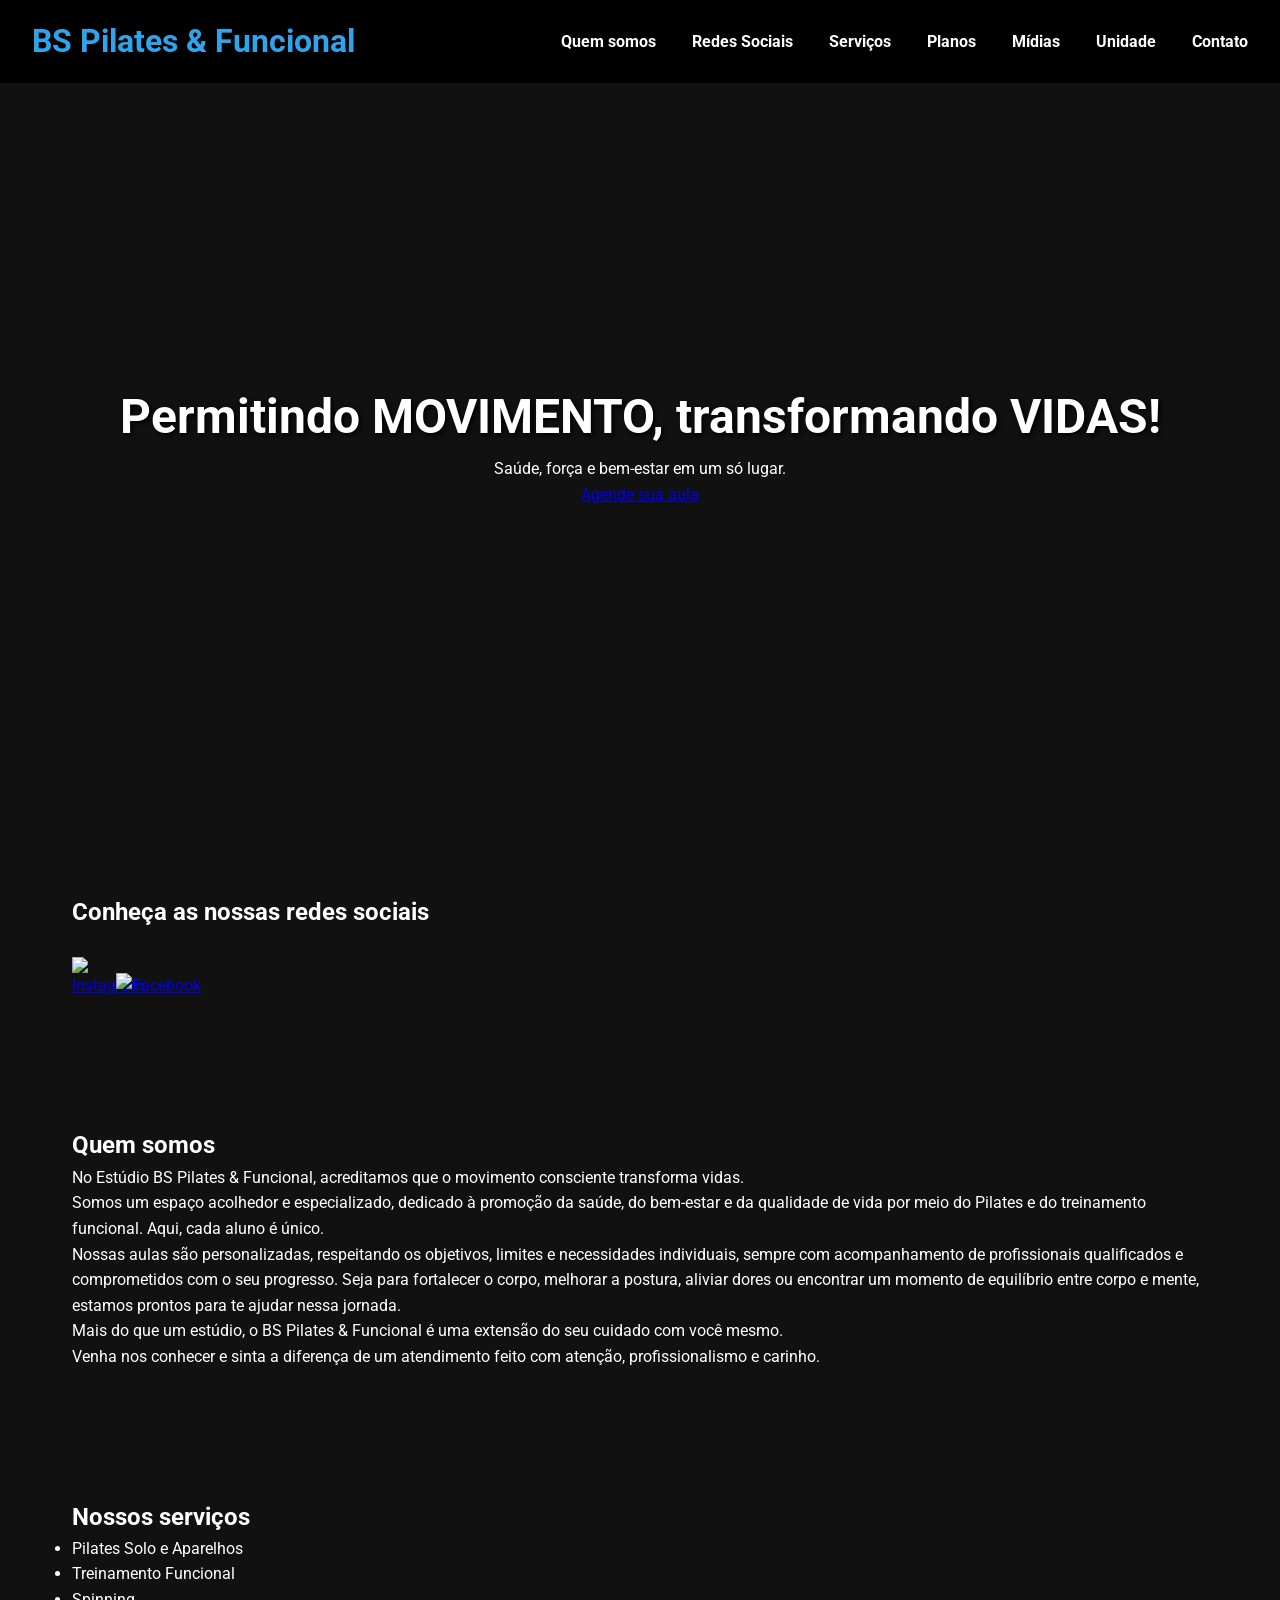
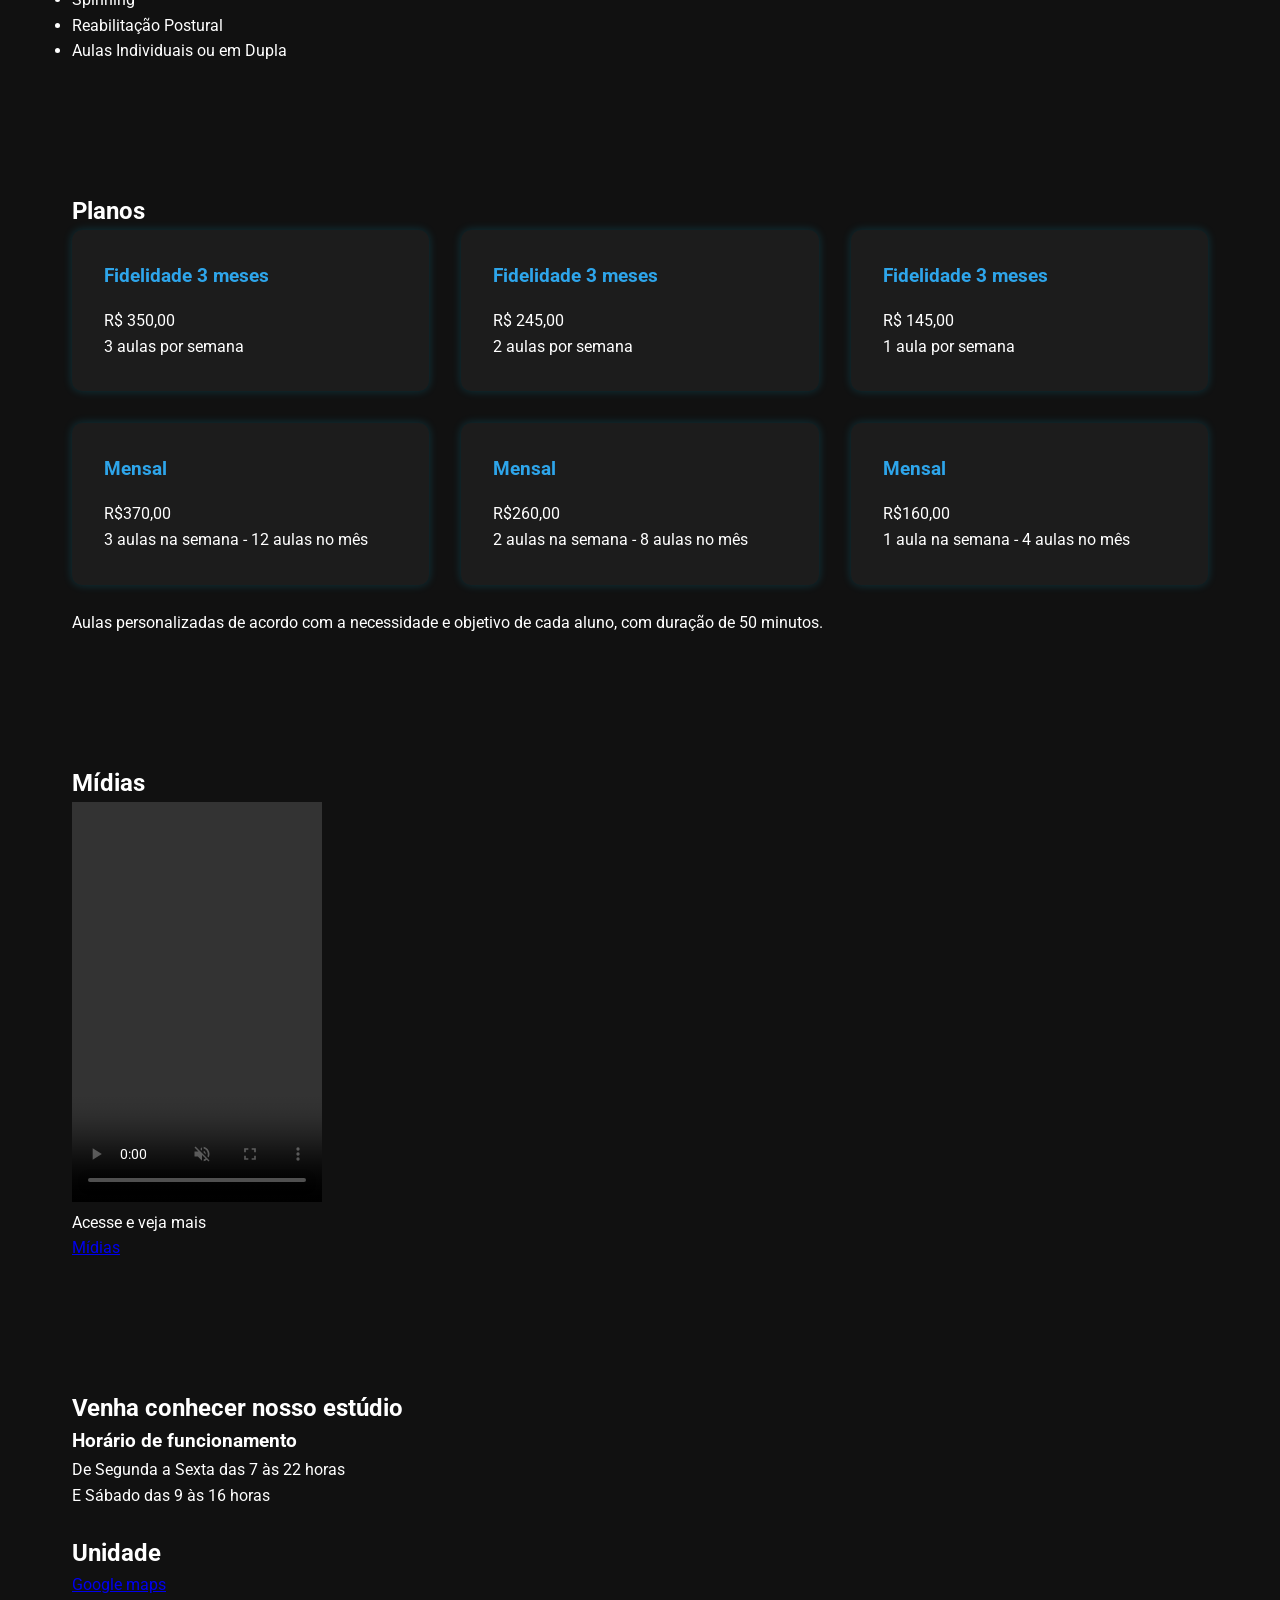
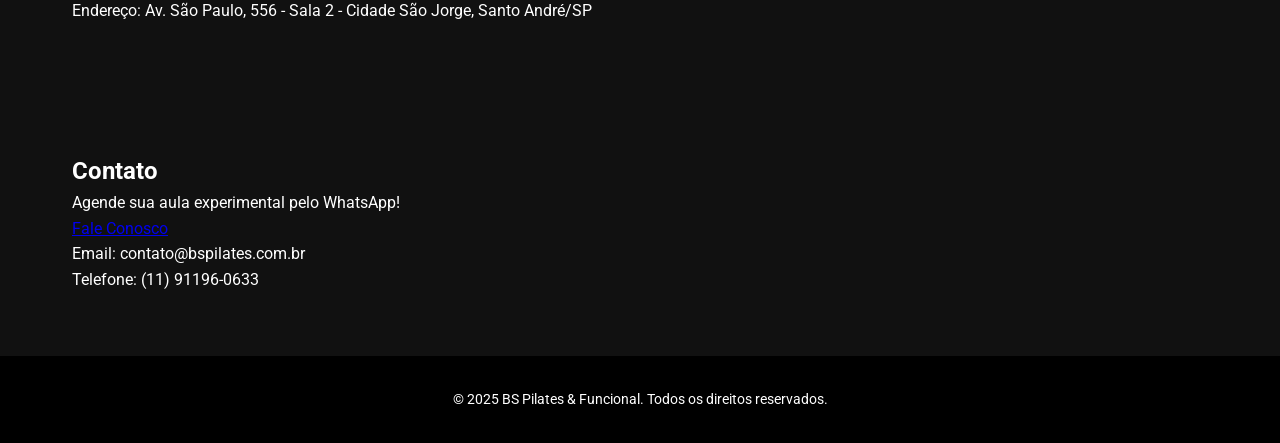
==== index.html @ 3f95727f "Atualiza projeto" ====
<!DOCTYPE html>
<html lang="pt-br">
<head>
  <meta charset="UTF-8">
  <meta name="viewport" content="width=device-width, initial-scale=1.0">
  <title>Estúdio BS Pilates & Funcional</title>
  <link href="https://fonts.googleapis.com/css2?family=Roboto:wght@400;700&display=swap" rel="stylesheet">
  <link rel="stylesheet" href="style.css"/>
  <script defer src="script.js"></script>
  <head>
  <link rel="stylesheet" href="https://cdnjs.cloudflare.com/ajax/libs/font-awesome/6.5.0/css/all.min.css">
</head>


  
  <style>
    * {
      margin: 0;
      padding: 0;
      box-sizing: border-box;
      font-family: 'Roboto', sans-serif;
    }
    body {
      background-color: #111;
      color: #fff;
      line-height: 1.6;
    }
    header {
      background-color: #000;
      padding: 1rem 2rem;
      display: flex;
      justify-content: space-between;
      align-items: center;
    }
    header h1 {
      color: #2ea5ea;
    }
    nav a {
      color: #fff;
      margin-left: 2rem;
      text-decoration: none;
      font-weight: bold;
    }
    .hero {
      background-image: url('bspilates.png');
      background-size: cover;
      background-position: center;
      height: 80vh;
      display: flex;
      align-items: center;
      justify-content: center;
      text-align: center;
    }
    .hero h2 {
      font-size: 3rem;
      color: #fff;
      text-shadow: 2px 2px 5px #000;
    }
    section {
      padding: 4rem 2rem;
      max-width: 1200px;
      margin: auto;
    }
    .grid {
      display: grid;
      grid-template-columns: repeat(auto-fit, minmax(300px, 1fr));
      gap: 2rem;
    }
    .card {
      background-color: #1c1c1c;
      padding: 2rem;
      border-radius: 10px;
      box-shadow: 0 0 10px rgba(2, 202, 247, 0.2);
    }
    
    .card h3 {
      color: #2ea5ea;
      margin-bottom: 1rem;
    }
    footer {
      background-color: #000;
      text-align: center;
      padding: 2rem;
      font-size: 0.9rem;
    }
  </style>
</head>
<body>
  <header>
    <h1>BS Pilates & Funcional</h1>
    <nav>
      <a href="#quemsomos">Quem somos</a>
      <a href="#redessociais">Redes Sociais</a>
      <a href="#serviços">Serviços</a>
      <a href="#planos">Planos</a>
      <a href="#midias">Mídias</a>
      <a href="#unidade">Unidade</a>
      <a href="#contato">Contato</a>
    </nav>
  </header>

  <section class="hero">
  <div class="hero-content">
    <h2>Permitindo MOVIMENTO, transformando VIDAS!</h2>
    <p>Saúde, força e bem-estar em um só lugar.</p>
    <a href="#contato" class="btn">Agende sua aula</a>
    </a>
  </div>
  </section><br>

  <section id="redessociais">
  <div class="container">
    <h2>Conheça as nossas redes sociais</h2><br>
    <a link href="https://www.instagram.com/b.s.pilatesefuncional?utm_source=ig_web_button_share_sheet&igsh=ZDNlZDc0MzIxNw==" target="_blank" style="display: inline-block; width: 40px; height: 40px;">
    <img src="https://upload.wikimedia.org/wikipedia/commons/e/e7/Instagram_logo_2016.svg" alt="Instagram" width="40" height="40">
    </a>
  <a link href="https://www.facebook.com/share/16tbFN3iv1/" target="_blank">
  <img src="https://upload.wikimedia.org/wikipedia/commons/5/51/Facebook_f_logo_%282019%29.svg" alt="Facebook" width="40" height="40">
  </a>
  </div></section>  
  

  <section id="quemsomos">
    <h2>Quem somos</h2>
    <p>No Estúdio BS Pilates & Funcional, acreditamos que o movimento consciente transforma vidas. <br>Somos um espaço acolhedor e especializado, dedicado à promoção da saúde, do bem-estar e da qualidade de vida por meio do Pilates e do treinamento funcional.

Aqui, cada aluno é único.<br> Nossas aulas são personalizadas, respeitando os objetivos, limites e necessidades individuais, sempre com acompanhamento de profissionais qualificados e comprometidos com o seu progresso.

Seja para fortalecer o corpo, melhorar a postura, aliviar dores ou encontrar um momento de equilíbrio entre corpo e mente, estamos prontos para te ajudar nessa jornada.<br>

Mais do que um estúdio, o BS Pilates & Funcional é uma extensão do seu cuidado com você mesmo.<br> Venha nos conhecer e sinta a diferença de um atendimento feito com atenção, profissionalismo e carinho.</p>
  </section>

  <section id="serviços" class="section">
    <div class="container">
    <h2>Nossos serviços</h2>
      <ul>
        <li>Pilates Solo e Aparelhos</li>
        <li>Treinamento Funcional</li>
        <li>Spinning</li>
        <li>Reabilitação Postural</li>
        <li>Aulas Individuais ou em Dupla</li>
      </ul>
    </div>
  </section>

  <section id="planos">
    <h2>Planos</h2>
    <div class="grid">
      <div class="card">
        <h3>Fidelidade 3 meses</h3>
        <p>R$ 350,00</p>
        3 aulas por semana
      </div>
      <div class="card">
        <h3>Fidelidade 3 meses</h3>
        <p>R$ 245,00</p>
        2 aulas por semana 
      </div>
      <div class="card">
        <h3>Fidelidade 3 meses</h3>
        <p>R$ 145,00</p>
        1 aula por semana 
      </div>
      <div class="card">
        <h3>Mensal</h3>
        <p>R$370,00</p>
        3 aulas na semana - 12 aulas no mês
      </div>
      <div class="card">
        <h3>Mensal</h3>
        <p>R$260,00</p>
        2 aulas na semana - 8 aulas no mês 
      </div>
      <div class="card">
        <h3>Mensal</h3>
        <p>R$160,00</p>
        1 aula na semana - 4 aulas no mês 
      </div>
    </div>
    <br><p>Aulas personalizadas de acordo com a necessidade e objetivo de cada aluno, com duração de 50 minutos.</p>
  </section>

  <section id="midias" class="section">
    <div class="container">
      <h2>Mídias</h2>      
      <video src="bspilates.mp4"ALT="Temos vagas"controls width="250" height="400" autoplay muted>  
      </video><br>
      <p>Acesse e veja mais</p> 
      <a href="midias.html" class="btn">Mídias</a>
     </div>
  </section>

  <section id="unidade" class="section">
    <div class="container">
    <h2>Venha conhecer nosso estúdio</h2>
      <h3>Horário de funcionamento</h3>
      <p>De Segunda a Sexta das 7 às 22 horas</p>
      <p>E Sábado das 9 às 16 horas</p><br>
      <h2>Unidade</h2>
      <a href="https://g.co/kgs/eZug2GP" class="btn">Google maps</a>
      <p>Endereço: Av. São Paulo, 556 - Sala 2 - Cidade São Jorge, Santo André/SP</p>
    </div>
  </section>

  <section id="contato" class="section">
    <div class="container">
      <h2>Contato</h2>
      <p>Agende sua aula experimental pelo WhatsApp!</p>
      <a href="https://wa.me/5511911960633" class="btn">Fale Conosco</a>
    <p>Email: contato@bspilates.com.br</p>
    <p>Telefone: (11) 91196-0633</p>
    </div>
  </section>
  
  <footer>
    <p>&copy; 2025 BS Pilates & Funcional. Todos os direitos reservados.</p>
  </footer>
</body>
</html>
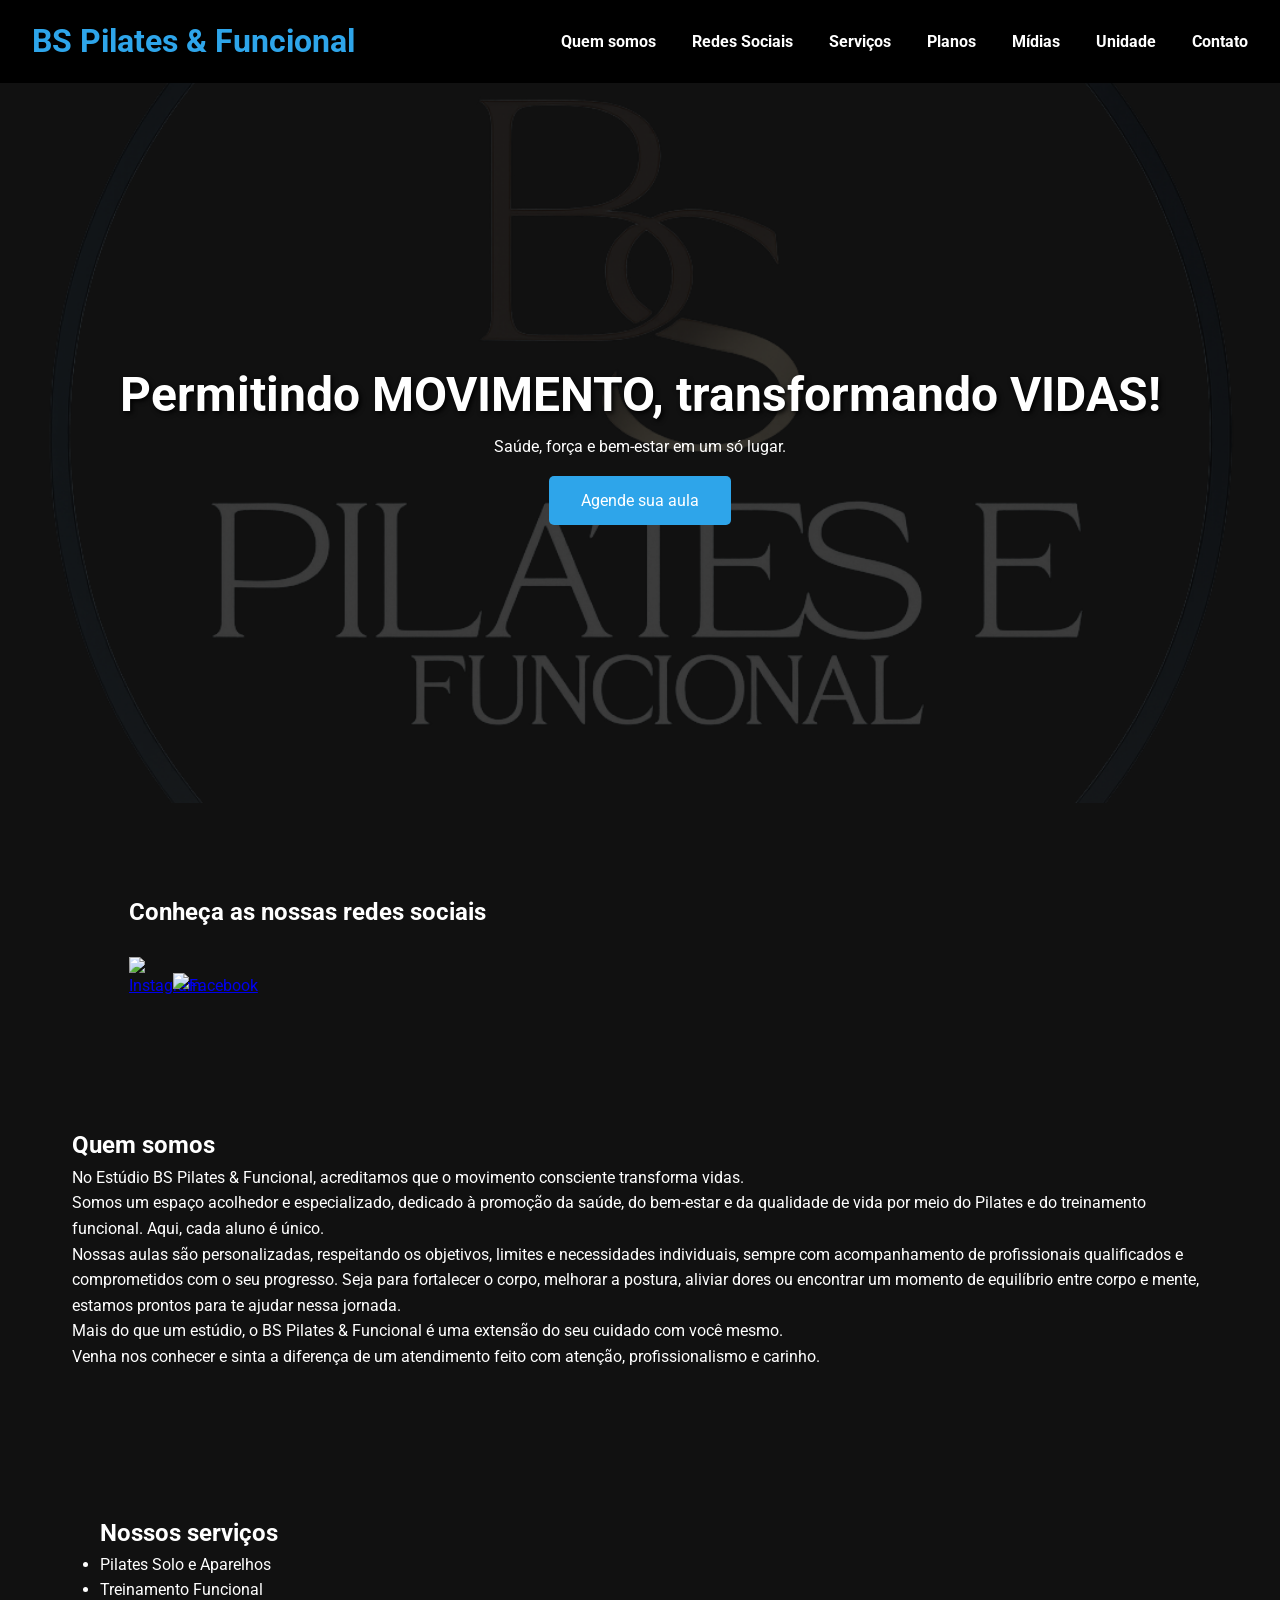
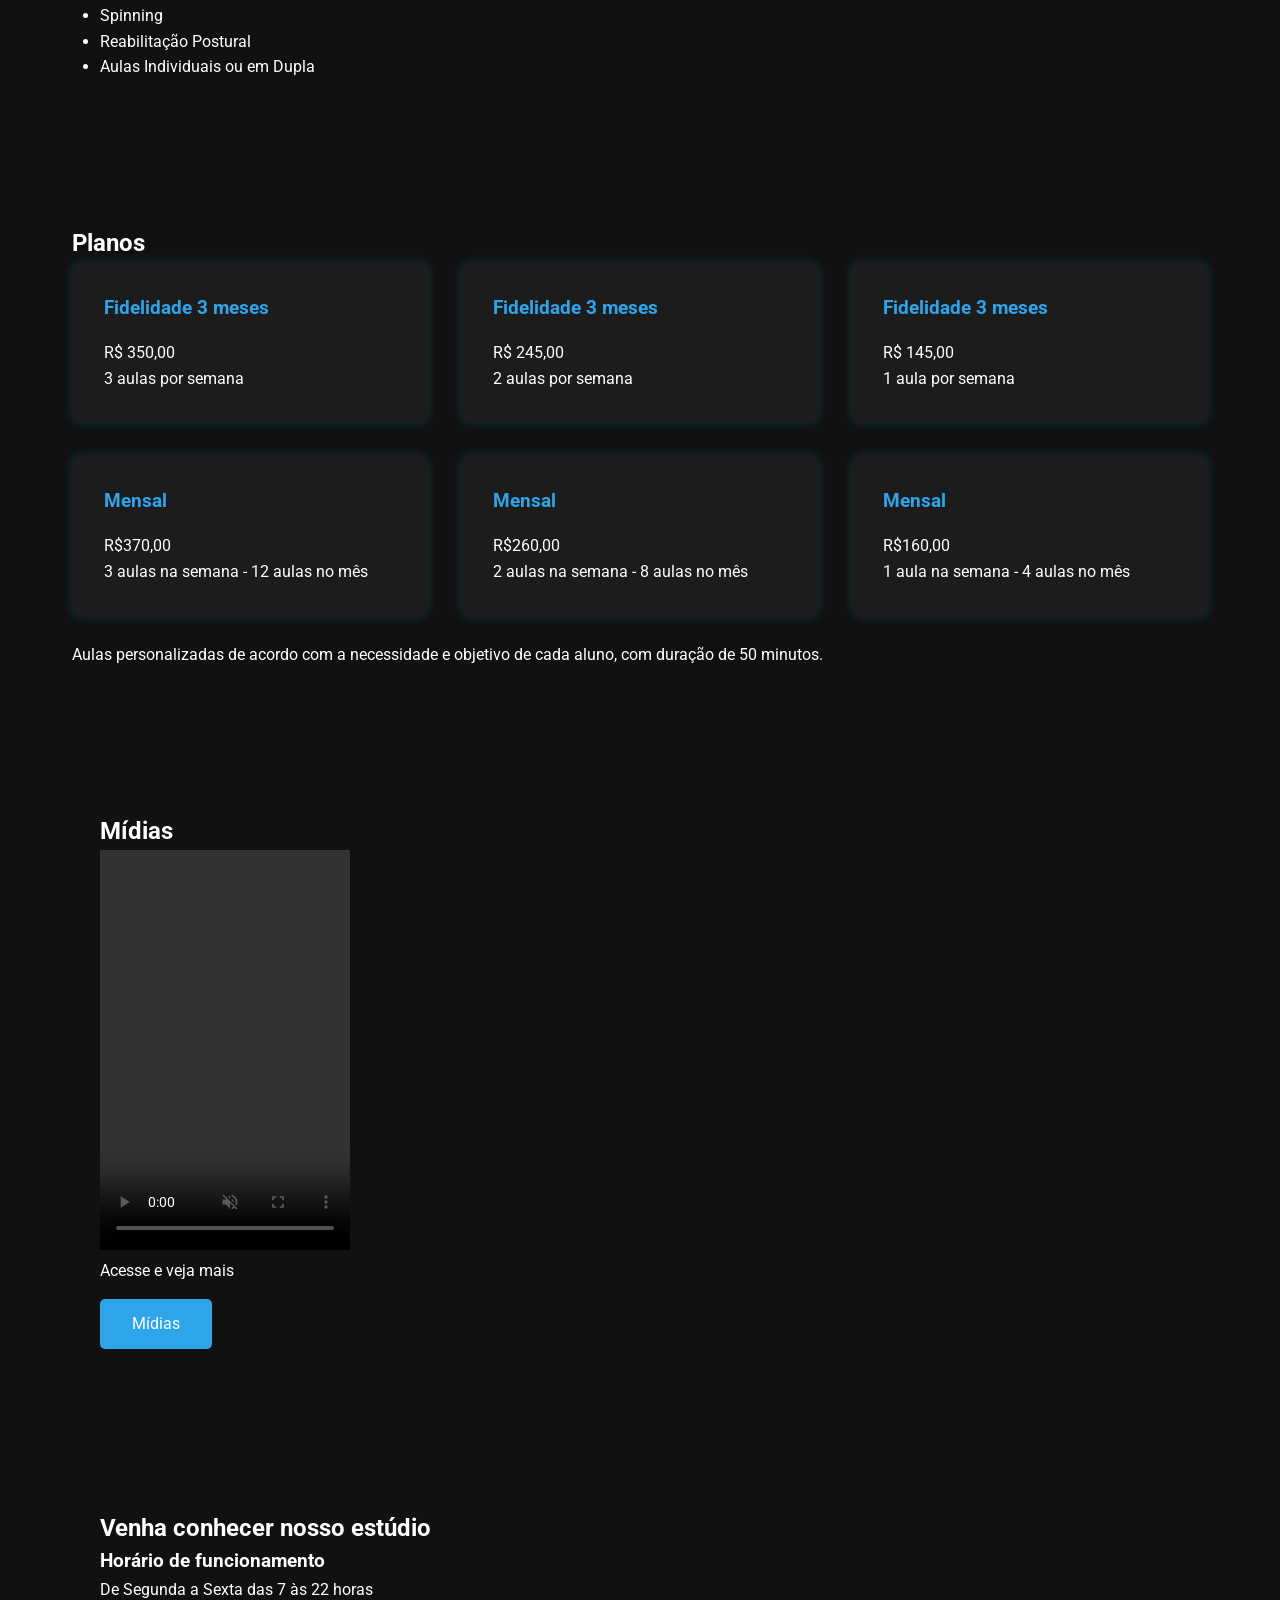
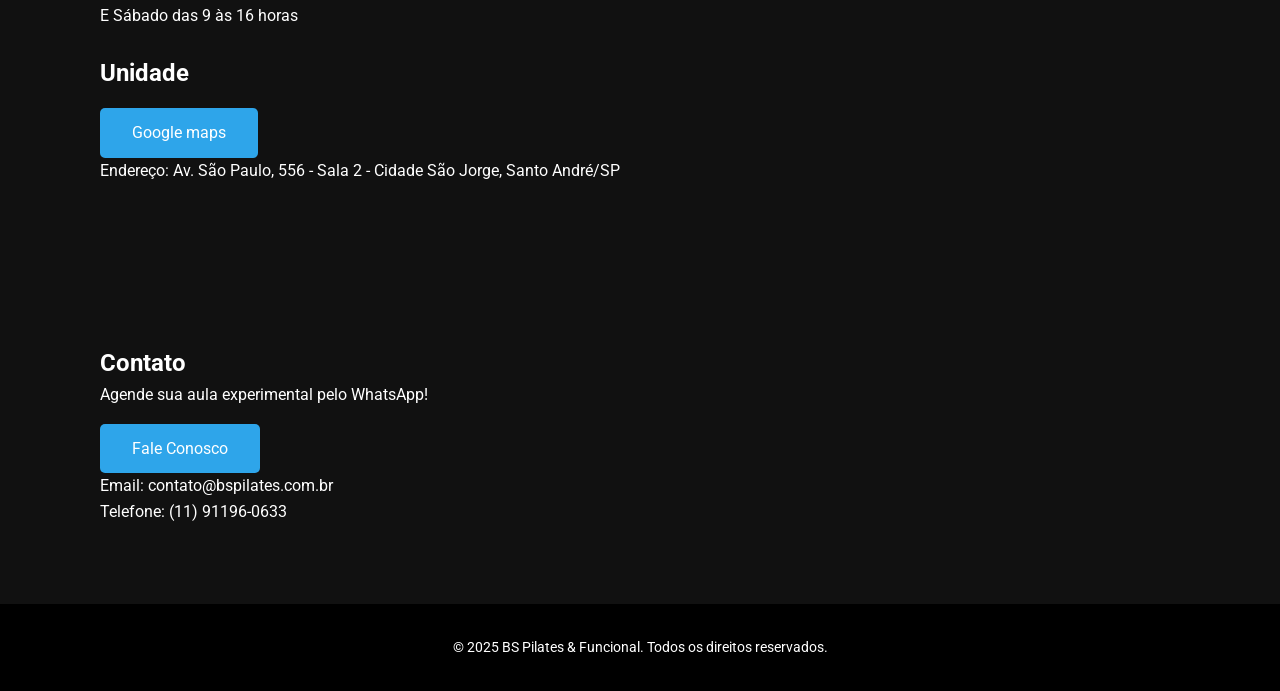
==== commit 15f09c50: "Corrige caminhos de CSS, JS e midias, links internos e README Co-Authored-By: Claude Sonnet 5.5 <nor" ====
--- a/index.html
+++ b/index.html
@@ -5,11 +5,9 @@
   <meta name="viewport" content="width=device-width, initial-scale=1.0">
   <title>Estúdio BS Pilates & Funcional</title>
   <link href="https://fonts.googleapis.com/css2?family=Roboto:wght@400;700&display=swap" rel="stylesheet">
-  <link rel="stylesheet" href="style.css"/>
-  <script defer src="script.js"></script>
-  <head>
+  <link rel="stylesheet" href="css/style.css"/>
+  <script defer src="js/script.js"></script>
   <link rel="stylesheet" href="https://cdnjs.cloudflare.com/ajax/libs/font-awesome/6.5.0/css/all.min.css">
-</head>
 
 
   
@@ -42,7 +40,7 @@
       font-weight: bold;
     }
     .hero {
-      background-image: url('bspilates.png');
+      background-image: url('assets/bspilates.PNG');
       background-size: cover;
       background-position: center;
       height: 80vh;
@@ -111,10 +109,10 @@
   <section id="redessociais">
   <div class="container">
     <h2>Conheça as nossas redes sociais</h2><br>
-    <a link href="https://www.instagram.com/b.s.pilatesefuncional?utm_source=ig_web_button_share_sheet&igsh=ZDNlZDc0MzIxNw==" target="_blank" style="display: inline-block; width: 40px; height: 40px;">
+    <a href="https://www.instagram.com/b.s.pilatesefuncional?utm_source=ig_web_button_share_sheet&igsh=ZDNlZDc0MzIxNw==" target="_blank" style="display: inline-block; width: 40px; height: 40px;">
     <img src="https://upload.wikimedia.org/wikipedia/commons/e/e7/Instagram_logo_2016.svg" alt="Instagram" width="40" height="40">
     </a>
-  <a link href="https://www.facebook.com/share/16tbFN3iv1/" target="_blank">
+  <a href="https://www.facebook.com/share/16tbFN3iv1/" target="_blank">
   <img src="https://upload.wikimedia.org/wikipedia/commons/5/51/Facebook_f_logo_%282019%29.svg" alt="Facebook" width="40" height="40">
   </a>
   </div></section>  
@@ -184,7 +182,7 @@
   <section id="midias" class="section">
     <div class="container">
       <h2>Mídias</h2>      
-      <video src="bspilates.mp4"ALT="Temos vagas"controls width="250" height="400" autoplay muted>  
+      <video src="assets/bspilates.mp4" ALT="Temos vagas" controls width="250" height="400" autoplay muted>  
       </video><br>
       <p>Acesse e veja mais</p> 
       <a href="midias.html" class="btn">Mídias</a>
--- a/css/style.css
+++ b/css/style.css
@@ -0,0 +1,99 @@
+/* Reset e fontes */
+* {
+  margin: 0;
+  padding: 0;
+  box-sizing: border-box;
+  font-family: 'Helvetica Neue', sans-serif;
+}
+
+body {
+  line-height: 1.6;
+  color: #222;
+  background: #fff;
+}
+
+.container {
+  width: 90%;
+  max-width: 1200px;
+  margin: auto;
+}
+
+/* Navbar */
+.navbar {
+  background: #111;
+  color: white;
+  padding: 1rem 0;
+  position: fixed;
+  top: 0;
+  width: 100%;
+  z-index: 10;
+}
+
+.navbar .logo {
+  font-size: 1.5rem;
+}
+
+.nav-links {
+  list-style: none;
+  display: flex;
+  gap: 1.5rem;
+}
+
+.nav-links a {
+  color: white;
+  text-decoration: none;
+}
+
+.navbar .container {
+  display: flex;
+  justify-content: space-between;
+  align-items: center;
+}
+
+/* Hero */
+.hero {
+  height: 100vh;
+  background: url('../assets/bspilates.PNG') no-repeat center center/cover;
+  display: flex;
+  justify-content: center;
+  align-items: center;
+  color: white;
+  text-align: center;
+  padding-top: 60px;
+}
+
+.hero-content h2 {
+  font-size: 3rem;
+}
+
+.btn {
+  display: inline-block;
+  margin-top: 1rem;
+  padding: 0.75rem 2rem;
+  background: #2ea5ea;
+  color: white;
+  text-decoration: none;
+  border-radius: 5px;
+  transition: 0.3s;
+}
+
+.btn:hover {
+  background: #04076c;
+}
+
+/* Seções */
+.section {
+  padding: 5rem 0;
+}
+
+.dark {
+  background: #f5f5f5;
+}
+
+/* Footer */
+footer {
+  background: #111;
+  color: #fff;
+  text-align: center;
+  padding: 1rem 0;
+}
